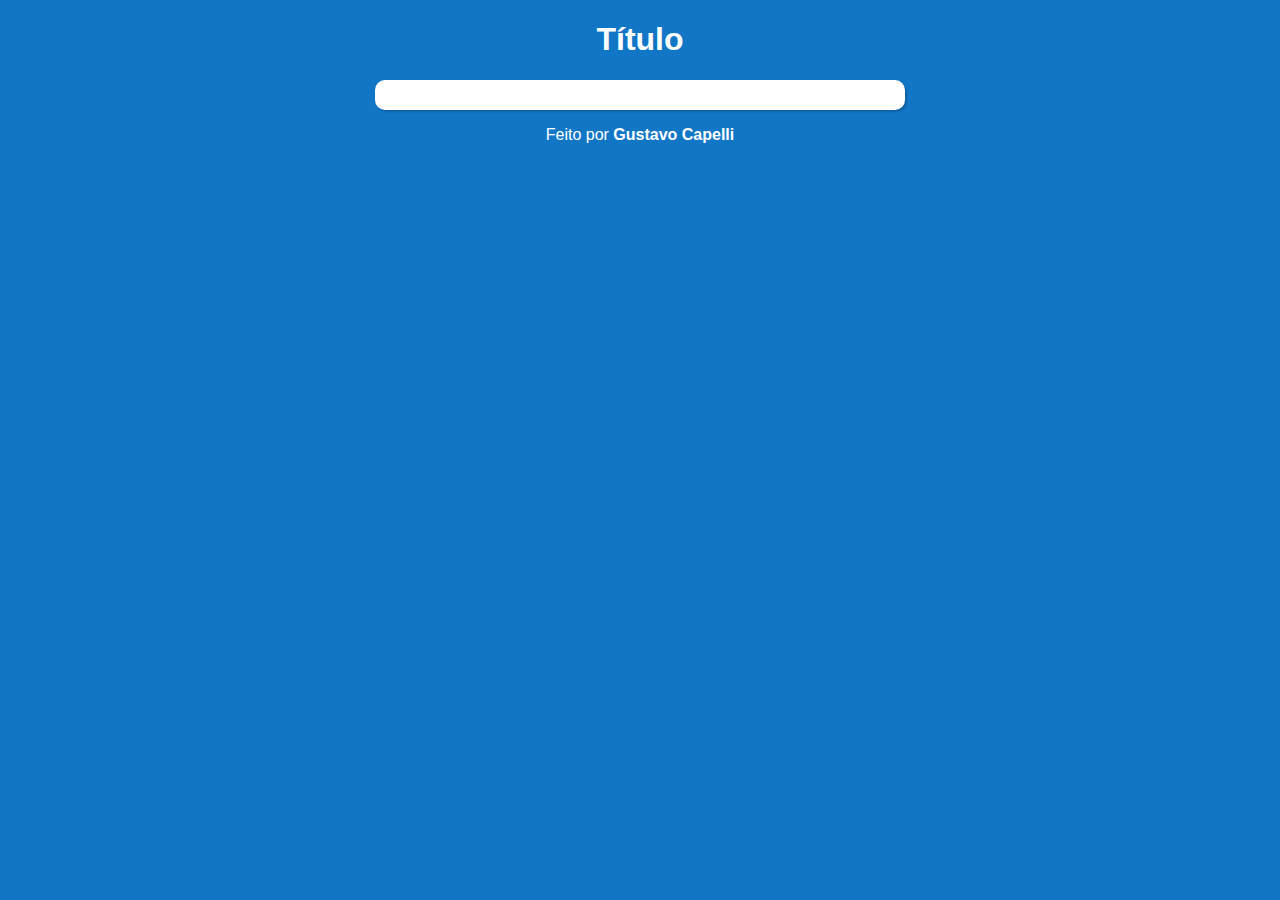
==== desafios/aula12/d001.html @ 8bc9db79 "criando o desafio 1" ====
<!DOCTYPE html>
<html lang="pt-br">
<head>
    <meta charset="UTF-8">
    <meta name="viewport" content="width=device-width, initial-scale=1.0">
    <link rel="shortcut icon" href="favicon.ico" type="image/x-icon">
    <link rel="stylesheet" href="style.css">
    <link rel="stylesheet" href="script.js">
    <title>Desafio 1</title>
</head>
<body>
    <header>
        <h1>Título</h1>
    </header>
    <main>
        <section>
            <div>

            </div>
            <div>

            </div>
        </section>
    </main>
    <footer>
        <p>Feito por <a href="https://github.com/devcapelli" target="_blank" rel="external">Gustavo Capelli</a></p>
    </footer>
</body>
</html>
---- desafios/aula12/style.css ----
@charset "UTF-8";

body{
    background-color: rgb(18, 118, 199);
    font: normal 1em Arial
}
header{
    color: white;
    text-align: center;
}
main > section{
    background-color: white;
    border-radius: 10px;
    padding: 15px;
    width: 500px;
    margin: auto;
    box-shadow: 2px 2px 2px rgba(0, 0, 0, 0.178);
}
footer{
    color: white;
    text-align: center;
}
footer > p > a{
    color: white;
    text-decoration: none;
    font-weight: bold;
}
footer > p > a:hover{
    color: black;
    text-decoration: underline;
}
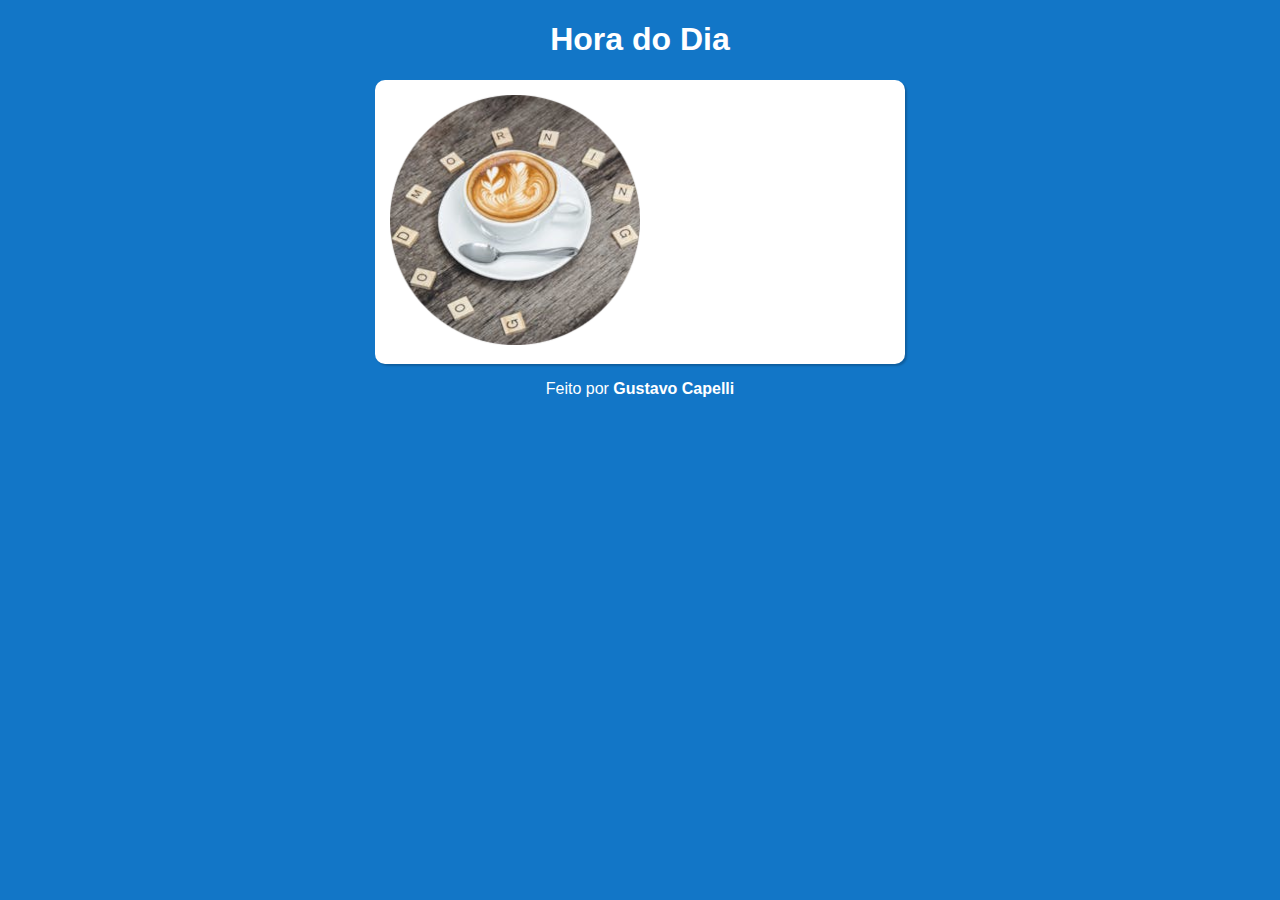
==== commit abaca76e: "up" ====
--- a/desafios/aula12/d001.html
+++ b/desafios/aula12/d001.html
@@ -6,19 +6,19 @@
     <link rel="shortcut icon" href="favicon.ico" type="image/x-icon">
     <link rel="stylesheet" href="style.css">
     <link rel="stylesheet" href="script.js">
-    <title>Desafio 1</title>
+    <title>Hora do Dia</title>
 </head>
-<body>
+<body onload="carregar()">
     <header>
-        <h1>Título</h1>
+        <h1>Hora do Dia</h1>
     </header>
     <main>
         <section>
-            <div>
+            <div id="msg">
 
             </div>
-            <div>
-
+            <div id="foto">
+                <img id="img" src="imagens/manha-nova.png" alt="Imagem de Manhã">
             </div>
         </section>
     </main>
--- a/desafios/aula12/style.css
+++ b/desafios/aula12/style.css
@@ -14,7 +14,7 @@
     padding: 15px;
     width: 500px;
     margin: auto;
-    box-shadow: 2px 2px 2px rgba(0, 0, 0, 0.178);
+    box-shadow: 2px 2px 2px rgba(0, 0, 0, 0.199);
 }
 footer{
     color: white;
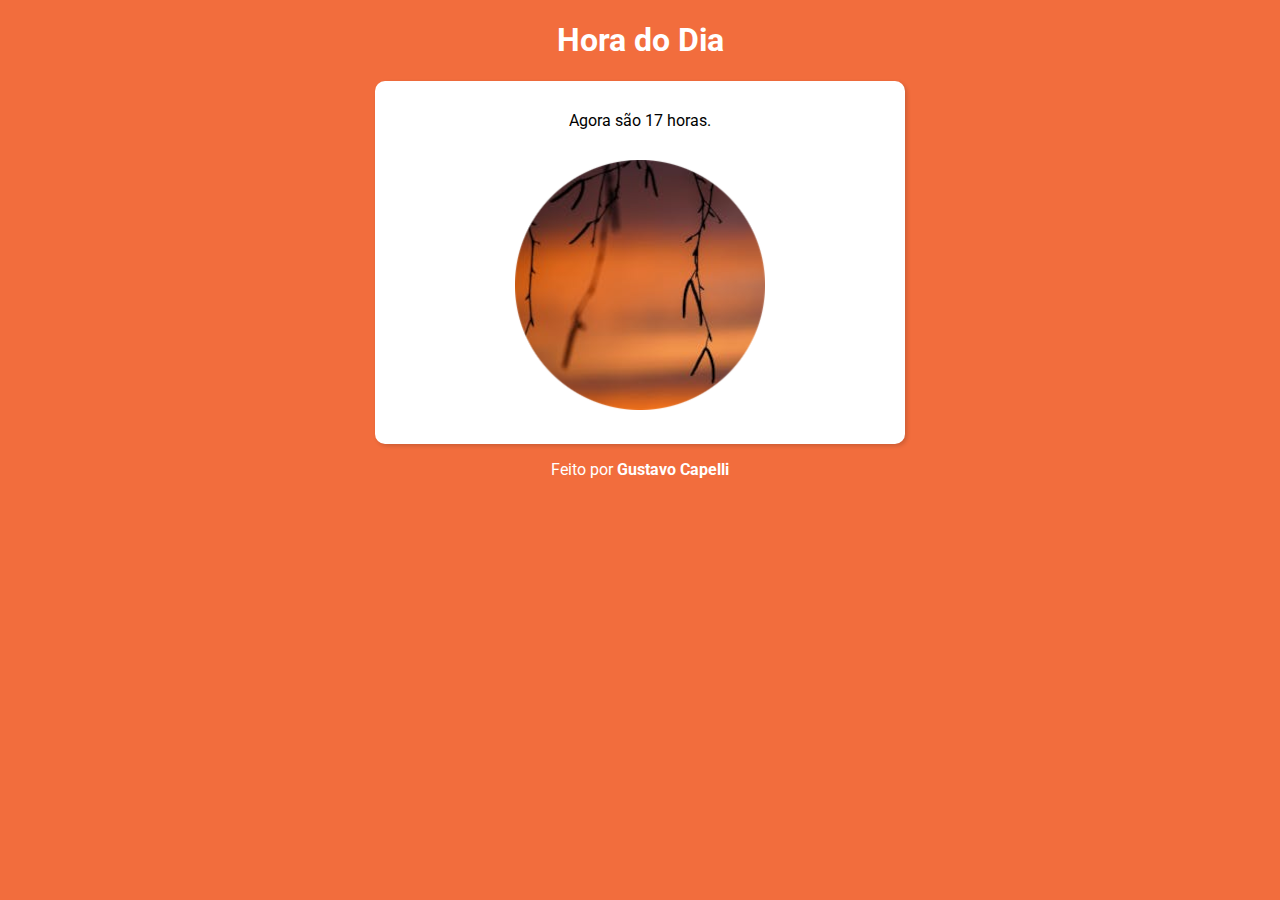
==== commit 6d858e0c: "finalizando d001" ====
--- a/desafios/aula12/d001.html
+++ b/desafios/aula12/d001.html
@@ -5,7 +5,6 @@
     <meta name="viewport" content="width=device-width, initial-scale=1.0">
     <link rel="shortcut icon" href="favicon.ico" type="image/x-icon">
     <link rel="stylesheet" href="style.css">
-    <link rel="stylesheet" href="script.js">
     <title>Hora do Dia</title>
 </head>
 <body onload="carregar()">
@@ -25,5 +24,6 @@
     <footer>
         <p>Feito por <a href="https://github.com/devcapelli" target="_blank" rel="external">Gustavo Capelli</a></p>
     </footer>
+    <script src="script.js"></script>
 </body>
 </html>--- a/desafios/aula12/style.css
+++ b/desafios/aula12/style.css
@@ -1,8 +1,9 @@
 @charset "UTF-8";
+@import url('https://fonts.googleapis.com/css2?family=Roboto:ital,wght@0,100;0,300;0,400;0,500;0,700;0,900;1,100;1,300;1,400;1,500;1,700;1,900&display=swap');
 
 body{
     background-color: rgb(18, 118, 199);
-    font: normal 1em Arial
+    font-family: 'roboto';
 }
 header{
     color: white;
@@ -14,7 +15,11 @@
     padding: 15px;
     width: 500px;
     margin: auto;
-    box-shadow: 2px 2px 2px rgba(0, 0, 0, 0.199);
+    box-shadow: 2px 2px 4px rgba(0, 0, 0, 0.151);
+}
+div{
+    text-align: center;
+    padding: 15px;
 }
 footer{
     color: white;
